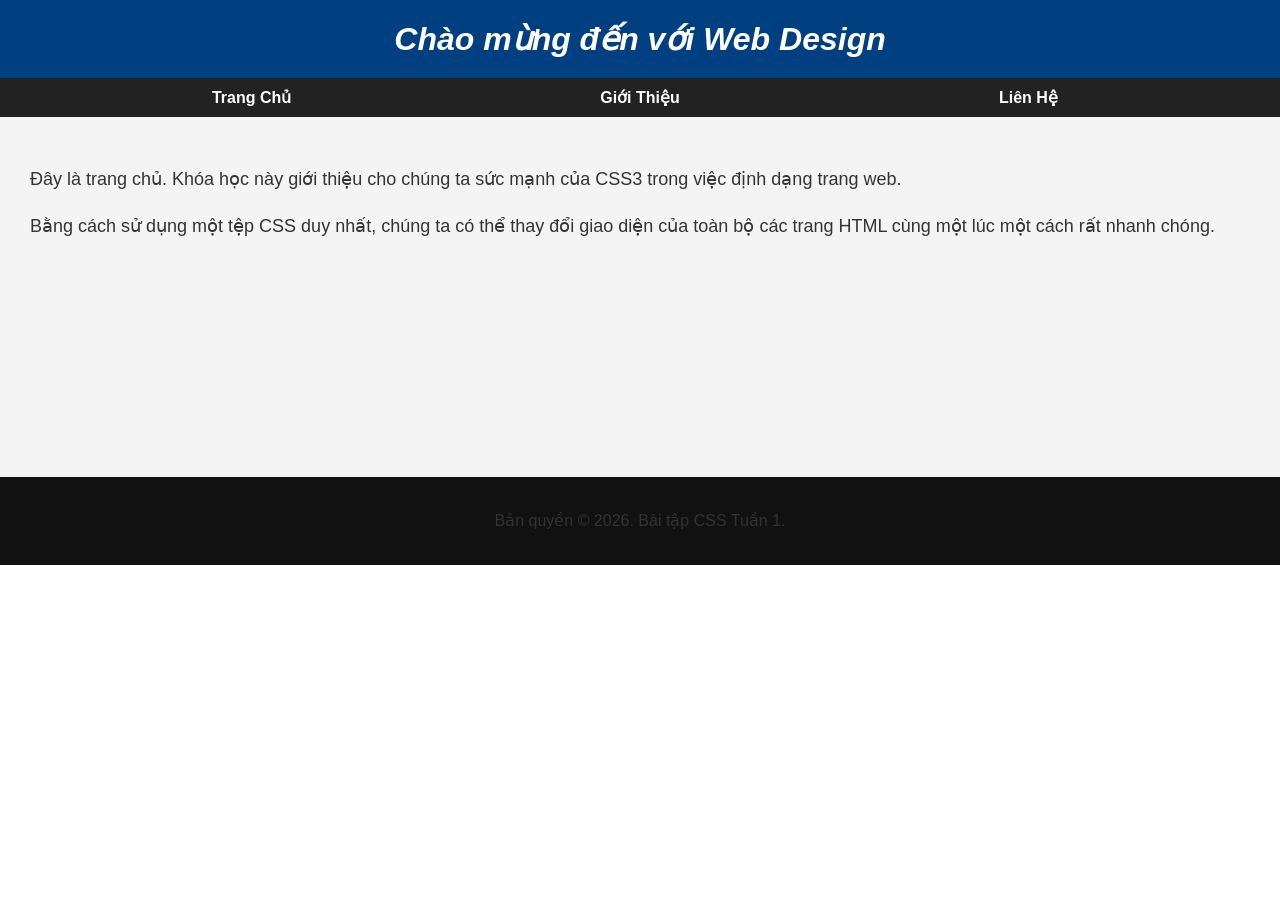
==== index.html @ 6798c08f "css" ====
<!DOCTYPE html>
<html lang="vi">

<head>
    <meta charset="UTF-8">
    <meta name="viewport" content="width=device-width, initial-scale=1.0">
    <title>Trang Chủ - HW1</title>
    <link rel="stylesheet" href="style.css">
</head>

<body>

    <header>
        <h1>Chào mừng đến với Web Design</h1>
    </header>

    <nav>
        <ul>
            <li><a href="index.html">Trang Chủ</a></li>
            <li><a href="page2.html">Giới Thiệu</a></li>
            <li><a href="page3.html">Liên Hệ</a></li>
        </ul>
    </nav>

    <main>
        <p>Đây là trang chủ. Khóa học này giới thiệu cho chúng ta sức mạnh của CSS3 trong việc định dạng trang web.</p>
        <p>Bằng cách sử dụng một tệp CSS duy nhất, chúng ta có thể thay đổi giao diện của toàn bộ các trang HTML cùng
            một lúc một cách rất nhanh chóng.</p>
    </main>

    <footer>
        <p>Bản quyền © 2026. Bài tập CSS Tuần 1.</p>
    </footer>

</body>

</html>
---- style.css ----
/* Thiết lập chung cho toàn bộ trang */
body {
    font-family: Arial, Helvetica, sans-serif;
    font-size: 16px;
    margin: 0; /* Xóa khoảng trắng mặc định */
}

/* Định kiểu cho header */
header {
    background-color: #004080; /* Màu xanh dương sẫm */
    padding: 20px;
}

/* Định kiểu cho thanh điều hướng (nav) */
nav {
    background-color: #222222; /* Màu xám đen */
    padding: 10px 0;
}

/* Xóa dấu chấm tròn mặc định của danh sách trong nav */
nav ul {
    list-style-type: none;
    padding: 0;
    margin: 0;
    text-align: center;
}

/* Định kiểu cho danh sách (li) */
li {
    display: inline-block; 
    width: 30%; /* Đặt độ rộng theo yêu cầu */
}

/* Làm đẹp thêm cho thẻ link (a) bên trong li để dễ bấm */
li a {
    color: #ffffff;
    text-decoration: none;
    font-weight: bold;
    display: block;
}

/* Định kiểu cho phần nội dung chính */
main {
    background-color: #f4f4f4; /* Nền xám rất nhạt */
    font-size: 18px;
    padding: 30px;
    min-height: 300px;
}

/* Định kiểu cho chân trang (footer) */
footer {
    background-color: #111111; /* Nền đen */
    color: #ffffff; /* Chữ trắng để đảm bảo tương phản */
    text-align: center;
    padding: 15px;
}

/* Định kiểu cho tiêu đề h1 */
h1 {
    text-align: center;
    font-style: italic;
    color: #ffffff; /* Chữ trắng nổi bật trên nền xanh của header */
    margin: 0;
}

/* Định kiểu cho đoạn văn */
p {
    line-height: 1.6; /* Tăng khoảng cách dòng giúp dễ đọc hơn */
    color: #333333; /* Chữ màu xám đậm nổi bật trên nền main sáng */
}
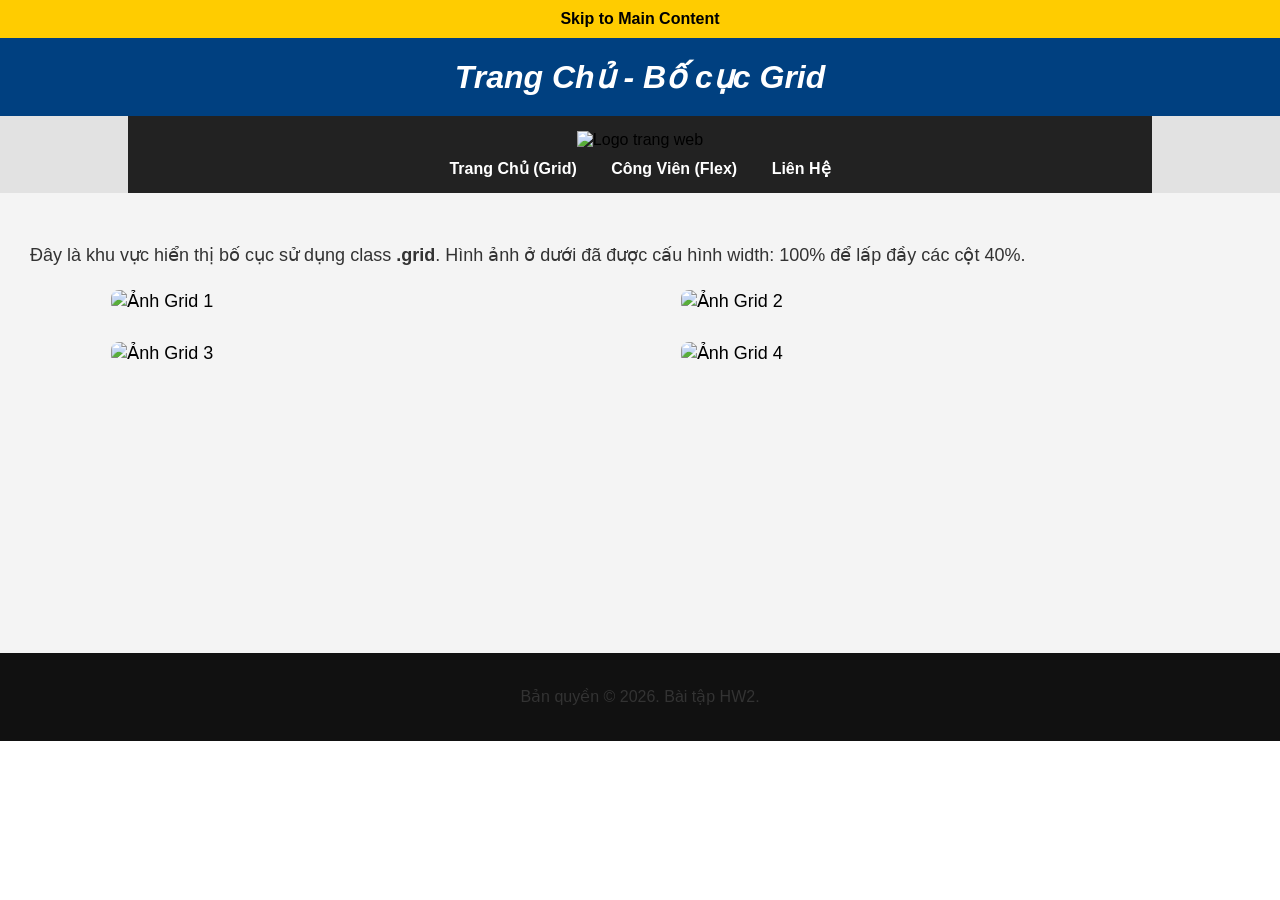
==== commit 18f82c72: "Update title and content for HW2 layout" ====
--- a/index.html
+++ b/index.html
@@ -1,37 +1,42 @@
 <!DOCTYPE html>
 <html lang="vi">
-
 <head>
     <meta charset="UTF-8">
     <meta name="viewport" content="width=device-width, initial-scale=1.0">
-    <title>Trang Chủ - HW1</title>
+    <title>Trang Chủ - HW2</title>
     <link rel="stylesheet" href="style.css">
 </head>
-
 <body>
+    <a href="#main-content">Skip to Main Content</a>
 
     <header>
-        <h1>Chào mừng đến với Web Design</h1>
+        <h1>Trang Chủ - Bố cục Grid</h1>
     </header>
 
-    <nav>
-        <ul>
-            <li><a href="index.html">Trang Chủ</a></li>
-            <li><a href="page2.html">Giới Thiệu</a></li>
-            <li><a href="page3.html">Liên Hệ</a></li>
-        </ul>
-    </nav>
+    <div style="text-align: center; background-color: #e2e2e2;">
+        <nav>
+            <img src="https://via.placeholder.com/100/ffffff/000000?text=Logo" alt="Logo trang web">
+            <ul>
+                <li><a href="index.html">Trang Chủ (Grid)</a></li>
+                <li><a href="page2.html">Công Viên (Flex)</a></li>
+                <li><a href="page3.html">Liên Hệ</a></li>
+            </ul>
+        </nav>
+    </div>
 
-    <main>
-        <p>Đây là trang chủ. Khóa học này giới thiệu cho chúng ta sức mạnh của CSS3 trong việc định dạng trang web.</p>
-        <p>Bằng cách sử dụng một tệp CSS duy nhất, chúng ta có thể thay đổi giao diện của toàn bộ các trang HTML cùng
-            một lúc một cách rất nhanh chóng.</p>
+    <main id="main-content">
+        <p>Đây là khu vực hiển thị bố cục sử dụng class <b>.grid</b>. Hình ảnh ở dưới đã được cấu hình width: 100% để lấp đầy các cột 40%.</p>
+        
+        <div class="grid">
+            <img src="https://via.placeholder.com/600x400/ff7f50/333333?text=Grid+Anh+1" alt="Ảnh Grid 1">
+            <img src="https://via.placeholder.com/600x400/6495ed/333333?text=Grid+Anh+2" alt="Ảnh Grid 2">
+            <img src="https://via.placeholder.com/600x400/3cb371/333333?text=Grid+Anh+3" alt="Ảnh Grid 3">
+            <img src="https://via.placeholder.com/600x400/ffd700/333333?text=Grid+Anh+4" alt="Ảnh Grid 4">
+        </div>
     </main>
 
     <footer>
-        <p>Bản quyền © 2026. Bài tập CSS Tuần 1.</p>
+        <p>Bản quyền © 2026. Bài tập HW2.</p>
     </footer>
-
 </body>
-
-</html>+</html>
--- a/style.css
+++ b/style.css
@@ -1,70 +1,133 @@
-/* Thiết lập chung cho toàn bộ trang */
+/* ============================================== */
+/* 1. THIẾT LẬP CHUNG TỪ BÀI 1 & TRỢ NĂNG (HW2)   */
+/* ============================================== */
 body {
     font-family: Arial, Helvetica, sans-serif;
     font-size: 16px;
-    margin: 0; /* Xóa khoảng trắng mặc định */
+    margin: 0;
+    padding: 0;
 }
 
-/* Định kiểu cho header */
+/* Định dạng cho nút Skip to Main Content (HW2) */
+a[href="#main-content"] {
+    display: block;
+    padding: 10px;
+    background-color: #ffcc00; /* Màu vàng nổi bật */
+    color: #000000;
+    font-weight: bold;
+    text-decoration: none;
+    text-align: center;
+}
+
 header {
-    background-color: #004080; /* Màu xanh dương sẫm */
+    background-color: #004080;
     padding: 20px;
 }
 
-/* Định kiểu cho thanh điều hướng (nav) */
-nav {
-    background-color: #222222; /* Màu xám đen */
-    padding: 10px 0;
+h1 {
+    text-align: center;
+    font-style: italic;
+    color: #ffffff;
+    margin: 0;
 }
 
-/* Xóa dấu chấm tròn mặc định của danh sách trong nav */
+main {
+    background-color: #f4f4f4;
+    font-size: 18px;
+    padding: 30px;
+    min-height: 400px;
+}
+
+footer {
+    background-color: #111111;
+    color: #ffffff;
+    text-align: center;
+    padding: 15px;
+}
+
+p {
+    line-height: 1.6;
+    color: #333333;
+}
+
+/* ============================================== */
+/* 2. THANH ĐIỀU HƯỚNG (NAV) - YÊU CẦU HW2        */
+/* ============================================== */
+
+/* Comment out the existing styling for the li element */
+/*
+li {
+    display: inline-block;
+    width: 30%;
+}
+*/
+
+/* Đổi nav thành inline-block và rộng 80% */
+nav {
+    display: inline-block;
+    width: 80%;
+    background-color: #222222;
+    padding: 15px 0;
+    text-align: center;
+}
+
 nav ul {
     list-style-type: none;
     padding: 0;
     margin: 0;
-    text-align: center;
 }
 
-/* Định kiểu cho danh sách (li) */
-li {
-    display: inline-block; 
-    width: 30%; /* Đặt độ rộng theo yêu cầu */
+/* Vì li bị comment, ta cần đặt các mục thành hàng ngang bằng display: inline */
+nav li {
+    display: inline;
+    padding: 0 15px;
 }
 
-/* Làm đẹp thêm cho thẻ link (a) bên trong li để dễ bấm */
-li a {
+nav a {
     color: #ffffff;
     text-decoration: none;
     font-weight: bold;
-    display: block;
 }
 
-/* Định kiểu cho phần nội dung chính */
-main {
-    background-color: #f4f4f4; /* Nền xám rất nhạt */
-    font-size: 18px;
-    padding: 30px;
-    min-height: 300px;
+/* Descendent selector: Chỉ ảnh nằm trong nav mới rộng 10% */
+nav img {
+    width: 10%;
+    vertical-align: middle;
+    margin-bottom: 10px;
 }
 
-/* Định kiểu cho chân trang (footer) */
-footer {
-    background-color: #111111; /* Nền đen */
-    color: #ffffff; /* Chữ trắng để đảm bảo tương phản */
-    text-align: center;
-    padding: 15px;
+/* ============================================== */
+/* 3. BỐ CỤC GRID & FLEXBOX - YÊU CẦU HW2         */
+/* ============================================== */
+
+/* Style the grid class: 2 cột, mỗi cột 40% */
+.grid {
+    display: grid;
+    grid-template-columns: 40% 40%;
+    justify-content: space-evenly; /* Căn giữa màn hình */
+    align-items: center;
+    row-gap: 30px; /* Khoảng cách giữa các hàng */
+    margin-top: 20px;
 }
 
-/* Định kiểu cho tiêu đề h1 */
-h1 {
-    text-align: center;
-    font-style: italic;
-    color: #ffffff; /* Chữ trắng nổi bật trên nền xanh của header */
-    margin: 0;
+/* Descendent selector: Ảnh trong grid chiếm 100% cột chứa nó */
+.grid img {
+    width: 100%;
+    border-radius: 8px; /* Bo góc cho đẹp */
 }
 
-/* Định kiểu cho đoạn văn */
-p {
-    line-height: 1.6; /* Tăng khoảng cách dòng giúp dễ đọc hơn */
-    color: #333333; /* Chữ màu xám đậm nổi bật trên nền main sáng */
-}+/* Style the flex class */
+.flex {
+    display: flex;
+    flex-wrap: wrap;
+    justify-content: space-around; /* Căn đều khoảng trống */
+    gap: 20px; /* Khoảng cách giữa các ảnh flex */
+    margin-top: 20px;
+}
+
+/* Đảm bảo ảnh trong flex có kích thước vừa phải để tự động rớt dòng */
+.flex img {
+    width: 300px;
+    max-width: 100%;
+    border-radius: 8px;
+}
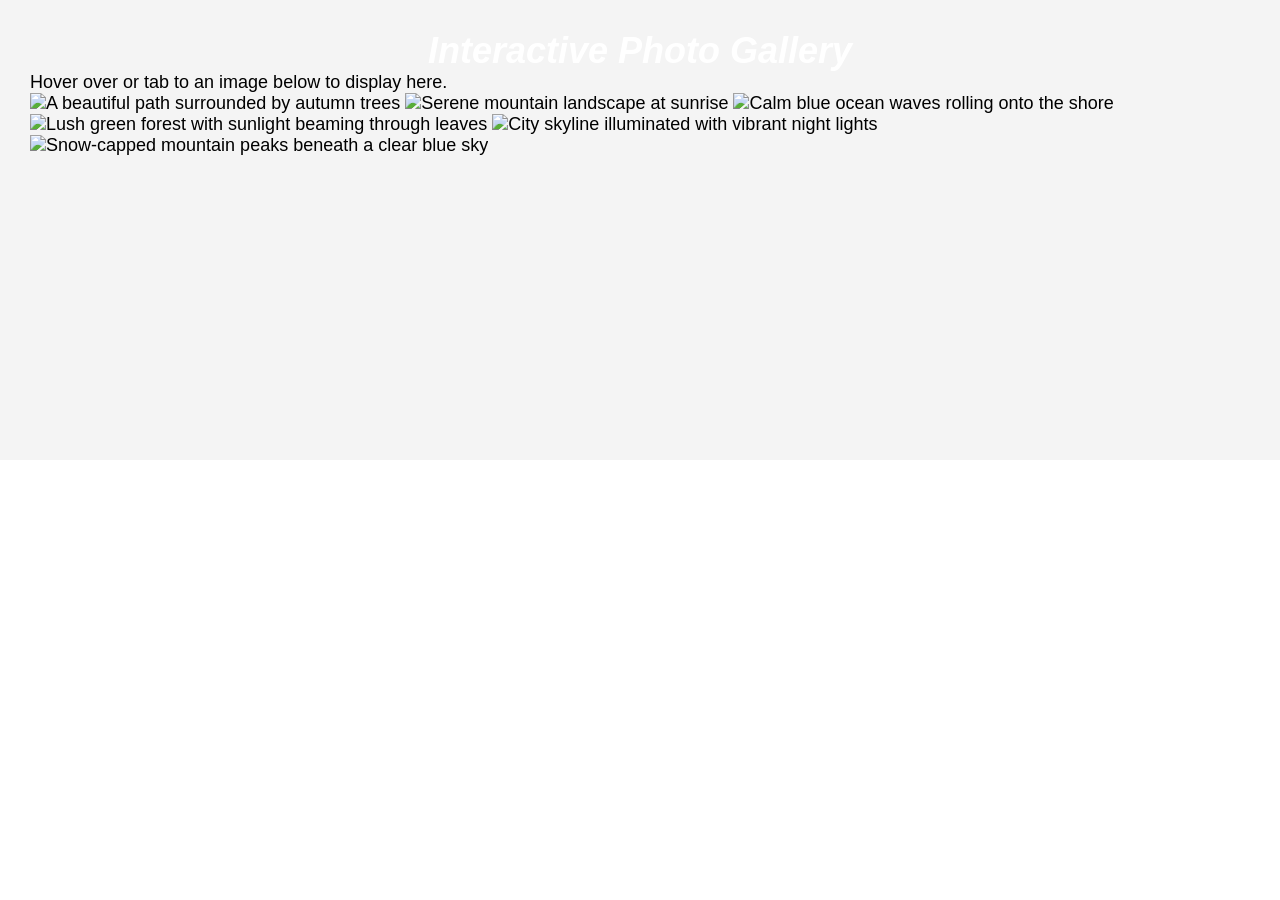
==== commit ebf83a25: "Update index.html for interactive photo gallery" ====
--- a/index.html
+++ b/index.html
@@ -1,42 +1,74 @@
 <!DOCTYPE html>
-<html lang="vi">
+<html lang="en">
 <head>
     <meta charset="UTF-8">
     <meta name="viewport" content="width=device-width, initial-scale=1.0">
-    <title>Trang Chủ - HW2</title>
+    <title>Interactive Photo Gallery</title>
     <link rel="stylesheet" href="style.css">
+    <script src="script.js" defer></script>
 </head>
-<body>
-    <a href="#main-content">Skip to Main Content</a>
+<!-- Yêu cầu 8: Thêm sự kiện onload gọi hàm addTabFocus -->
+<body onload="addTabFocus()">
 
-    <header>
-        <h1>Trang Chủ - Bố cục Grid</h1>
-    </header>
+    <main>
+        <h1>Interactive Photo Gallery</h1>
 
-    <div style="text-align: center; background-color: #e2e2e2;">
-        <nav>
-            <img src="https://via.placeholder.com/100/ffffff/000000?text=Logo" alt="Logo trang web">
-            <ul>
-                <li><a href="index.html">Trang Chủ (Grid)</a></li>
-                <li><a href="page2.html">Công Viên (Flex)</a></li>
-                <li><a href="page3.html">Liên Hệ</a></li>
-            </ul>
-        </nav>
-    </div>
+        <!-- Khung hiển thị ảnh lớn & mô tả -->
+        <div id="image">
+            Hover over or tab to an image below to display here.
+        </div>
 
-    <main id="main-content">
-        <p>Đây là khu vực hiển thị bố cục sử dụng class <b>.grid</b>. Hình ảnh ở dưới đã được cấu hình width: 100% để lấp đầy các cột 40%.</p>
-        
-        <div class="grid">
-            <img src="https://via.placeholder.com/600x400/ff7f50/333333?text=Grid+Anh+1" alt="Ảnh Grid 1">
-            <img src="https://via.placeholder.com/600x400/6495ed/333333?text=Grid+Anh+2" alt="Ảnh Grid 2">
-            <img src="https://via.placeholder.com/600x400/3cb371/333333?text=Grid+Anh+3" alt="Ảnh Grid 3">
-            <img src="https://via.placeholder.com/600x400/ffd700/333333?text=Grid+Anh+4" alt="Ảnh Grid 4">
+        <!-- Yêu cầu 2 & 6: 6 hình ảnh với thẻ alt đầy đủ, giữ onmouseover/onmouseleave và thêm onfocus/onblur -->
+        <div class="gallery">
+            <img class="preview" 
+                 alt="A beautiful path surrounded by autumn trees" 
+                 src="https://picsum.photos/id/10/500/300" 
+                 onmouseover="upDate(this)" 
+                 onmouseleave="unDo()" 
+                 onfocus="upDate(this)" 
+                 onblur="unDo()">
+
+            <img class="preview" 
+                 alt="Serene mountain landscape at sunrise" 
+                 src="https://picsum.photos/id/11/500/300" 
+                 onmouseover="upDate(this)" 
+                 onmouseleave="unDo()" 
+                 onfocus="upDate(this)" 
+                 onblur="unDo()">
+
+            <img class="preview" 
+                 alt="Calm blue ocean waves rolling onto the shore" 
+                 src="https://picsum.photos/id/12/500/300" 
+                 onmouseover="upDate(this)" 
+                 onmouseleave="unDo()" 
+                 onfocus="upDate(this)" 
+                 onblur="unDo()">
+
+            <img class="preview" 
+                 alt="Lush green forest with sunlight beaming through leaves" 
+                 src="https://picsum.photos/id/13/500/300" 
+                 onmouseover="upDate(this)" 
+                 onmouseleave="unDo()" 
+                 onfocus="upDate(this)" 
+                 onblur="unDo()">
+
+            <img class="preview" 
+                 alt="City skyline illuminated with vibrant night lights" 
+                 src="https://picsum.photos/id/14/500/300" 
+                 onmouseover="upDate(this)" 
+                 onmouseleave="unDo()" 
+                 onfocus="upDate(this)" 
+                 onblur="unDo()">
+
+            <img class="preview" 
+                 alt="Snow-capped mountain peaks beneath a clear blue sky" 
+                 src="https://picsum.photos/id/15/500/300" 
+                 onmouseover="upDate(this)" 
+                 onmouseleave="unDo()" 
+                 onfocus="upDate(this)" 
+                 onblur="unDo()">
         </div>
     </main>
 
-    <footer>
-        <p>Bản quyền © 2026. Bài tập HW2.</p>
-    </footer>
 </body>
 </html>
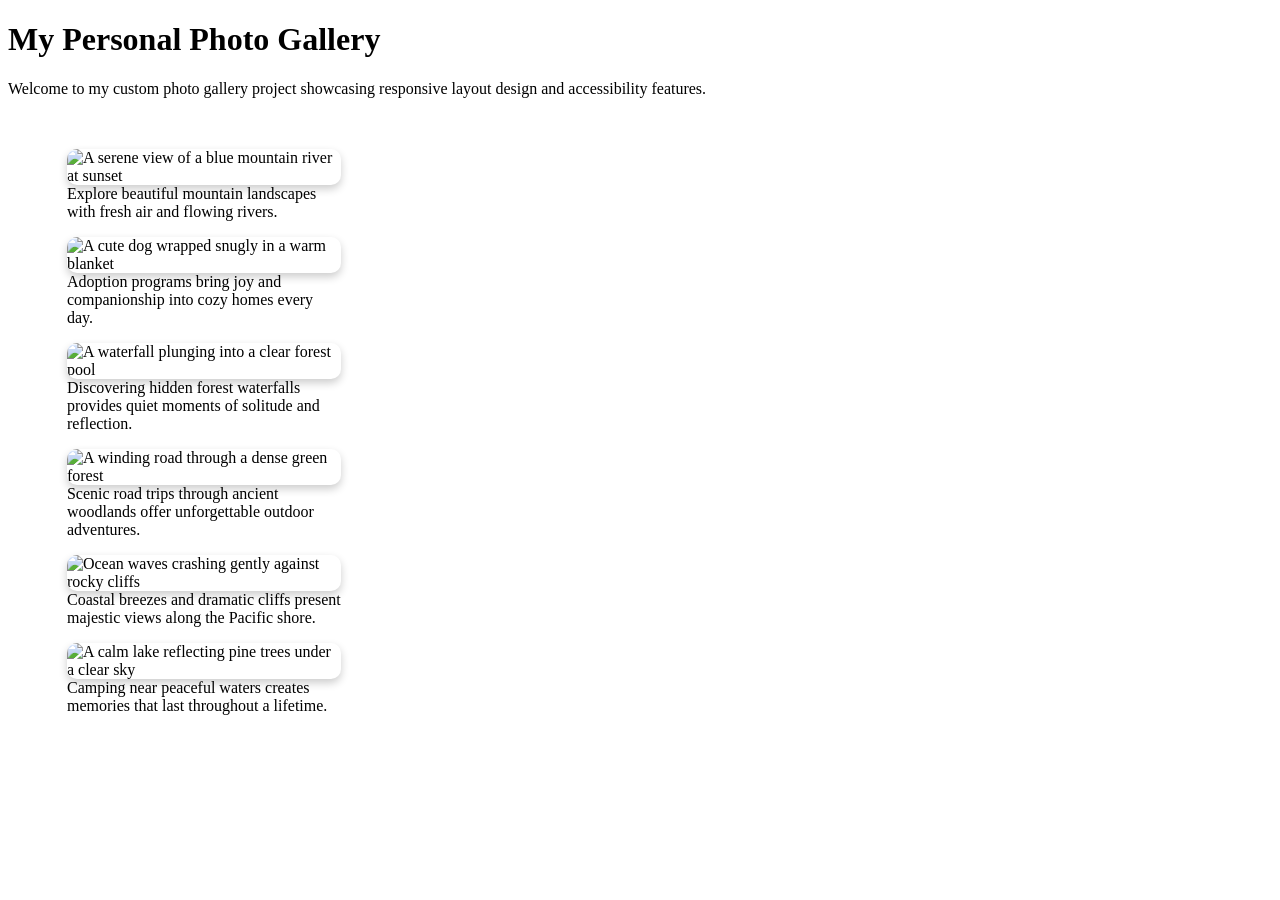
==== commit 9bb7e4a5: "Refactor index.html for accessibility and responsiveness Updated the photo gallery to enhance access" ====
--- a/index.html
+++ b/index.html
@@ -1,74 +1,49 @@
 <!DOCTYPE html>
 <html lang="en">
 <head>
-    <meta charset="UTF-8">
-    <meta name="viewport" content="width=device-width, initial-scale=1.0">
-    <title>Interactive Photo Gallery</title>
-    <link rel="stylesheet" href="style.css">
-    <script src="script.js" defer></script>
+  <meta charset="UTF-8">
+  <meta name="viewport" content="width=device-width, initial-scale=1.0">
+  <title>Responsive Accessible Gallery</title>
+  <link rel="stylesheet" href="style.css">
 </head>
-<!-- Yêu cầu 8: Thêm sự kiện onload gọi hàm addTabFocus -->
-<body onload="addTabFocus()">
+<body>
+  <header>
+    <h1>My Personal Photo Gallery</h1>
+    <p>Welcome to my custom photo gallery project showcasing responsive layout design and accessibility features.</p>
+  </header>
 
-    <main>
-        <h1>Interactive Photo Gallery</h1>
+  <main>
+    <div class="grid">
+      <figure>
+        <img src="https://picsum.photos/id/1015/400/300" alt="A serene view of a blue mountain river at sunset">
+        <figcaption>Explore beautiful mountain landscapes with fresh air and flowing rivers.</figcaption>
+      </figure>
 
-        <!-- Khung hiển thị ảnh lớn & mô tả -->
-        <div id="image">
-            Hover over or tab to an image below to display here.
-        </div>
+      <figure>
+        <img src="https://picsum.photos/id/1025/400/300" alt="A cute dog wrapped snugly in a warm blanket">
+        <figcaption>Adoption programs bring joy and companionship into cozy homes every day.</figcaption>
+      </figure>
 
-        <!-- Yêu cầu 2 & 6: 6 hình ảnh với thẻ alt đầy đủ, giữ onmouseover/onmouseleave và thêm onfocus/onblur -->
-        <div class="gallery">
-            <img class="preview" 
-                 alt="A beautiful path surrounded by autumn trees" 
-                 src="https://picsum.photos/id/10/500/300" 
-                 onmouseover="upDate(this)" 
-                 onmouseleave="unDo()" 
-                 onfocus="upDate(this)" 
-                 onblur="unDo()">
+      <figure>
+        <img src="https://picsum.photos/id/1039/400/300" alt="A waterfall plunging into a clear forest pool">
+        <figcaption>Discovering hidden forest waterfalls provides quiet moments of solitude and reflection.</figcaption>
+      </figure>
 
-            <img class="preview" 
-                 alt="Serene mountain landscape at sunrise" 
-                 src="https://picsum.photos/id/11/500/300" 
-                 onmouseover="upDate(this)" 
-                 onmouseleave="unDo()" 
-                 onfocus="upDate(this)" 
-                 onblur="unDo()">
+      <figure>
+        <img src="https://picsum.photos/id/1040/400/300" alt="A winding road through a dense green forest">
+        <figcaption>Scenic road trips through ancient woodlands offer unforgettable outdoor adventures.</figcaption>
+      </figure>
 
-            <img class="preview" 
-                 alt="Calm blue ocean waves rolling onto the shore" 
-                 src="https://picsum.photos/id/12/500/300" 
-                 onmouseover="upDate(this)" 
-                 onmouseleave="unDo()" 
-                 onfocus="upDate(this)" 
-                 onblur="unDo()">
+      <figure>
+        <img src="https://picsum.photos/id/1050/400/300" alt="Ocean waves crashing gently against rocky cliffs">
+        <figcaption>Coastal breezes and dramatic cliffs present majestic views along the Pacific shore.</figcaption>
+      </figure>
 
-            <img class="preview" 
-                 alt="Lush green forest with sunlight beaming through leaves" 
-                 src="https://picsum.photos/id/13/500/300" 
-                 onmouseover="upDate(this)" 
-                 onmouseleave="unDo()" 
-                 onfocus="upDate(this)" 
-                 onblur="unDo()">
-
-            <img class="preview" 
-                 alt="City skyline illuminated with vibrant night lights" 
-                 src="https://picsum.photos/id/14/500/300" 
-                 onmouseover="upDate(this)" 
-                 onmouseleave="unDo()" 
-                 onfocus="upDate(this)" 
-                 onblur="unDo()">
-
-            <img class="preview" 
-                 alt="Snow-capped mountain peaks beneath a clear blue sky" 
-                 src="https://picsum.photos/id/15/500/300" 
-                 onmouseover="upDate(this)" 
-                 onmouseleave="unDo()" 
-                 onfocus="upDate(this)" 
-                 onblur="unDo()">
-        </div>
-    </main>
-
+      <figure>
+        <img src="https://picsum.photos/id/1069/400/300" alt="A calm lake reflecting pine trees under a clear sky">
+        <figcaption>Camping near peaceful waters creates memories that last throughout a lifetime.</figcaption>
+      </figure>
+    </div>
+  </main>
 </body>
 </html>
--- a/style.css
+++ b/style.css
@@ -1,133 +1,44 @@
-/* ============================================== */
-/* 1. THIẾT LẬP CHUNG TỪ BÀI 1 & TRỢ NĂNG (HW2)   */
-/* ============================================== */
-body {
-    font-family: Arial, Helvetica, sans-serif;
-    font-size: 16px;
-    margin: 0;
-    padding: 0;
+/* -------------------------------------------------------------
+   MẶC ĐỊNH (Mobile View): Áp dụng cho màn hình nhỏ
+   ------------------------------------------------------------- */
+div {
+  width: 100%;
+  margin-bottom: 15px;
 }
 
-/* Định dạng cho nút Skip to Main Content (HW2) */
-a[href="#main-content"] {
-    display: block;
-    padding: 10px;
-    background-color: #ffcc00; /* Màu vàng nổi bật */
-    color: #000000;
-    font-weight: bold;
-    text-decoration: none;
-    text-align: center;
+img {
+  width: 100%;
+  height: auto;
 }
 
-header {
-    background-color: #004080;
-    padding: 20px;
+
+/* -------------------------------------------------------------
+   BƯỚC 5: First Media Query (Tablet / Màn hình trung bình)
+   ------------------------------------------------------------- */
+@media screen and (min-width: 600px) {
+  /* Điều chỉnh bố cục div (ví dụ: chia thành 2 cột) */
+  div {
+    width: 45%;
+    display: inline-block;
+    vertical-align: top;
+    margin: 2%;
+  }
+
+  /* Điều chỉnh kiểu dáng cho hình ảnh */
+  img {
+    border-radius: 10px;
+    box-shadow: 0 4px 8px rgba(0, 0, 0, 0.2);
+  }
 }
 
-h1 {
-    text-align: center;
-    font-style: italic;
-    color: #ffffff;
-    margin: 0;
+
+/* -------------------------------------------------------------
+   BƯỚC 7: Second Media Query (Desktop / Màn hình lớn)
+   ------------------------------------------------------------- */
+@media screen and (min-width: 992px) {
+  /* Điều chỉnh thêm cho các thẻ div (ví dụ: chia thành 3 hoặc 4 cột) */
+  div {
+    width: 28%;
+    margin: 1.5%;
+  }
 }
-
-main {
-    background-color: #f4f4f4;
-    font-size: 18px;
-    padding: 30px;
-    min-height: 400px;
-}
-
-footer {
-    background-color: #111111;
-    color: #ffffff;
-    text-align: center;
-    padding: 15px;
-}
-
-p {
-    line-height: 1.6;
-    color: #333333;
-}
-
-/* ============================================== */
-/* 2. THANH ĐIỀU HƯỚNG (NAV) - YÊU CẦU HW2        */
-/* ============================================== */
-
-/* Comment out the existing styling for the li element */
-/*
-li {
-    display: inline-block;
-    width: 30%;
-}
-*/
-
-/* Đổi nav thành inline-block và rộng 80% */
-nav {
-    display: inline-block;
-    width: 80%;
-    background-color: #222222;
-    padding: 15px 0;
-    text-align: center;
-}
-
-nav ul {
-    list-style-type: none;
-    padding: 0;
-    margin: 0;
-}
-
-/* Vì li bị comment, ta cần đặt các mục thành hàng ngang bằng display: inline */
-nav li {
-    display: inline;
-    padding: 0 15px;
-}
-
-nav a {
-    color: #ffffff;
-    text-decoration: none;
-    font-weight: bold;
-}
-
-/* Descendent selector: Chỉ ảnh nằm trong nav mới rộng 10% */
-nav img {
-    width: 10%;
-    vertical-align: middle;
-    margin-bottom: 10px;
-}
-
-/* ============================================== */
-/* 3. BỐ CỤC GRID & FLEXBOX - YÊU CẦU HW2         */
-/* ============================================== */
-
-/* Style the grid class: 2 cột, mỗi cột 40% */
-.grid {
-    display: grid;
-    grid-template-columns: 40% 40%;
-    justify-content: space-evenly; /* Căn giữa màn hình */
-    align-items: center;
-    row-gap: 30px; /* Khoảng cách giữa các hàng */
-    margin-top: 20px;
-}
-
-/* Descendent selector: Ảnh trong grid chiếm 100% cột chứa nó */
-.grid img {
-    width: 100%;
-    border-radius: 8px; /* Bo góc cho đẹp */
-}
-
-/* Style the flex class */
-.flex {
-    display: flex;
-    flex-wrap: wrap;
-    justify-content: space-around; /* Căn đều khoảng trống */
-    gap: 20px; /* Khoảng cách giữa các ảnh flex */
-    margin-top: 20px;
-}
-
-/* Đảm bảo ảnh trong flex có kích thước vừa phải để tự động rớt dòng */
-.flex img {
-    width: 300px;
-    max-width: 100%;
-    border-radius: 8px;
-}
